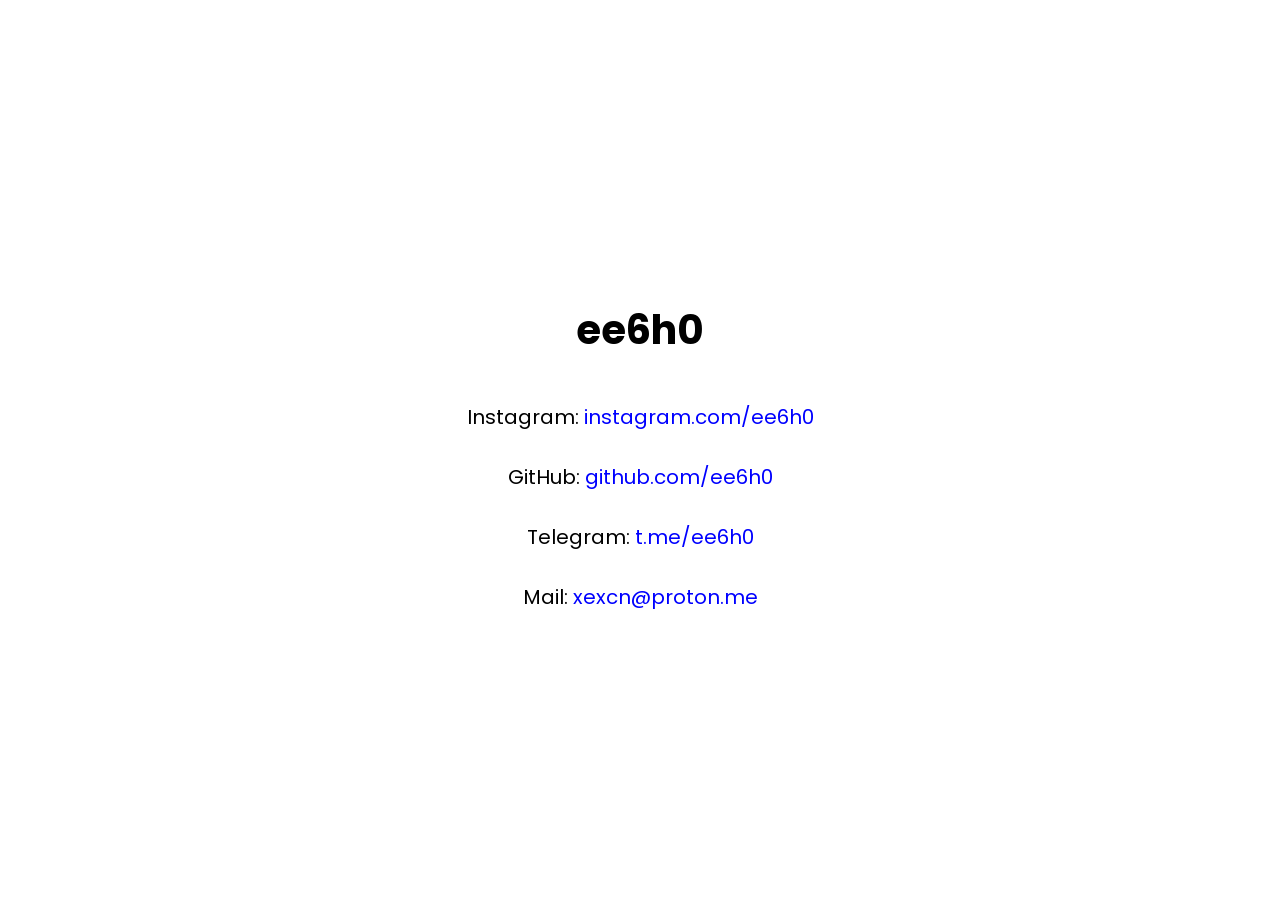
==== index.html @ d8435143 "Refactor index.html for improved structure and styling" ====
<!doctype html>
<html>
<head>
<meta charset="utf-8">
<meta name="viewport" content="width=device-width,initial-scale=1">
<title>ee6h0</title>
<link href="https://fonts.googleapis.com/css2?family=Poppins&display=swap" rel="stylesheet">
<style>
body{
margin:0;
height:100vh;
display:grid;
place-items:center;
text-align:center;
font:20px Poppins,sans-serif;
background:#fff;
color:#000
}
div{line-height:2}
a{color:#00f;text-decoration:none}
a:hover{text-decoration:underline}
</style>
</head>
<body>
<div>
<h1>ee6h0</h1>
<p>Instagram: <a href="https://instagram.com/ee6h0/">instagram.com/ee6h0</a></p>
<p>GitHub: <a href="https://github.com/ee6h0/">github.com/ee6h0</a></p>
<p>Telegram: <a href="https://t.me/ee6h0/">t.me/ee6h0</a></p>
<p>Mail: <a href="mailto:xexcn@proton.me">xexcn@proton.me</a></p>
</div>
</body>
</html>
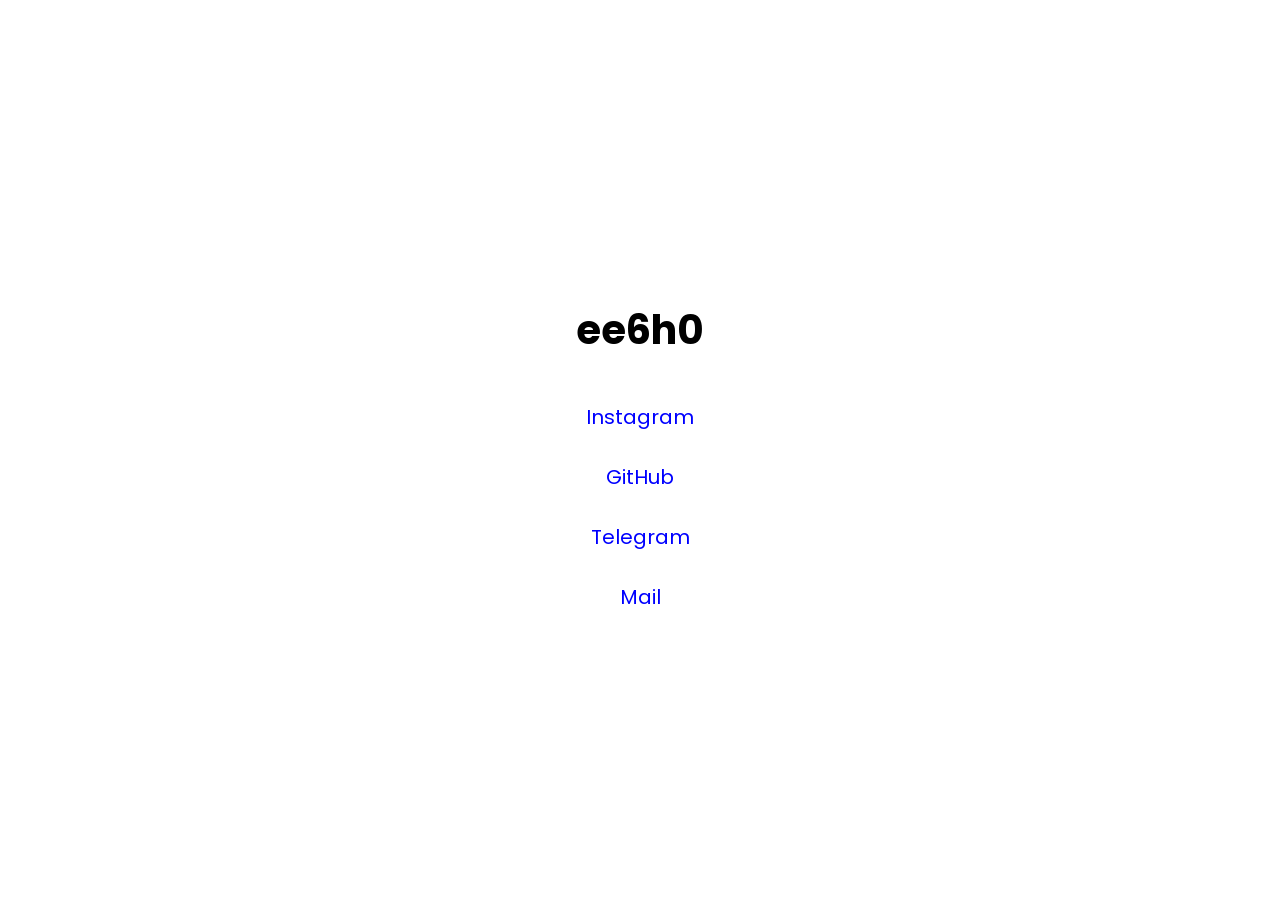
==== commit f2adc4d9: "Update index.html" ====
--- a/index.html
+++ b/index.html
@@ -1,33 +1 @@
-<!doctype html>
-<html>
-<head>
-<meta charset="utf-8">
-<meta name="viewport" content="width=device-width,initial-scale=1">
-<title>ee6h0</title>
-<link href="https://fonts.googleapis.com/css2?family=Poppins&display=swap" rel="stylesheet">
-<style>
-body{
-margin:0;
-height:100vh;
-display:grid;
-place-items:center;
-text-align:center;
-font:20px Poppins,sans-serif;
-background:#fff;
-color:#000
-}
-div{line-height:2}
-a{color:#00f;text-decoration:none}
-a:hover{text-decoration:underline}
-</style>
-</head>
-<body>
-<div>
-<h1>ee6h0</h1>
-<p>Instagram: <a href="https://instagram.com/ee6h0/">instagram.com/ee6h0</a></p>
-<p>GitHub: <a href="https://github.com/ee6h0/">github.com/ee6h0</a></p>
-<p>Telegram: <a href="https://t.me/ee6h0/">t.me/ee6h0</a></p>
-<p>Mail: <a href="mailto:xexcn@proton.me">xexcn@proton.me</a></p>
-</div>
-</body>
-</html>
+<!doctype html><html><head><meta charset=utf-8><meta name=viewport content="width=device-width,initial-scale=1"><title>ee6h0</title><link href="https://fonts.googleapis.com/css2?family=Poppins&display=swap" rel=stylesheet><style>body{margin:0;height:100vh;display:grid;place-items:center;text-align:center;font:20px Poppins,sans-serif}div{line-height:2}a{color:#00f;text-decoration:none}</style></head><body><div><h1>ee6h0</h1><p><a href=https://instagram.com/ee6h0/>Instagram</a></p><p><a href=https://github.com/ee6h0/>GitHub</a></p><p><a href=https://t.me/ee6h0/>Telegram</a></p><p><a href=mailto:xexcn@proton.me>Mail</a></p></div></body></html>
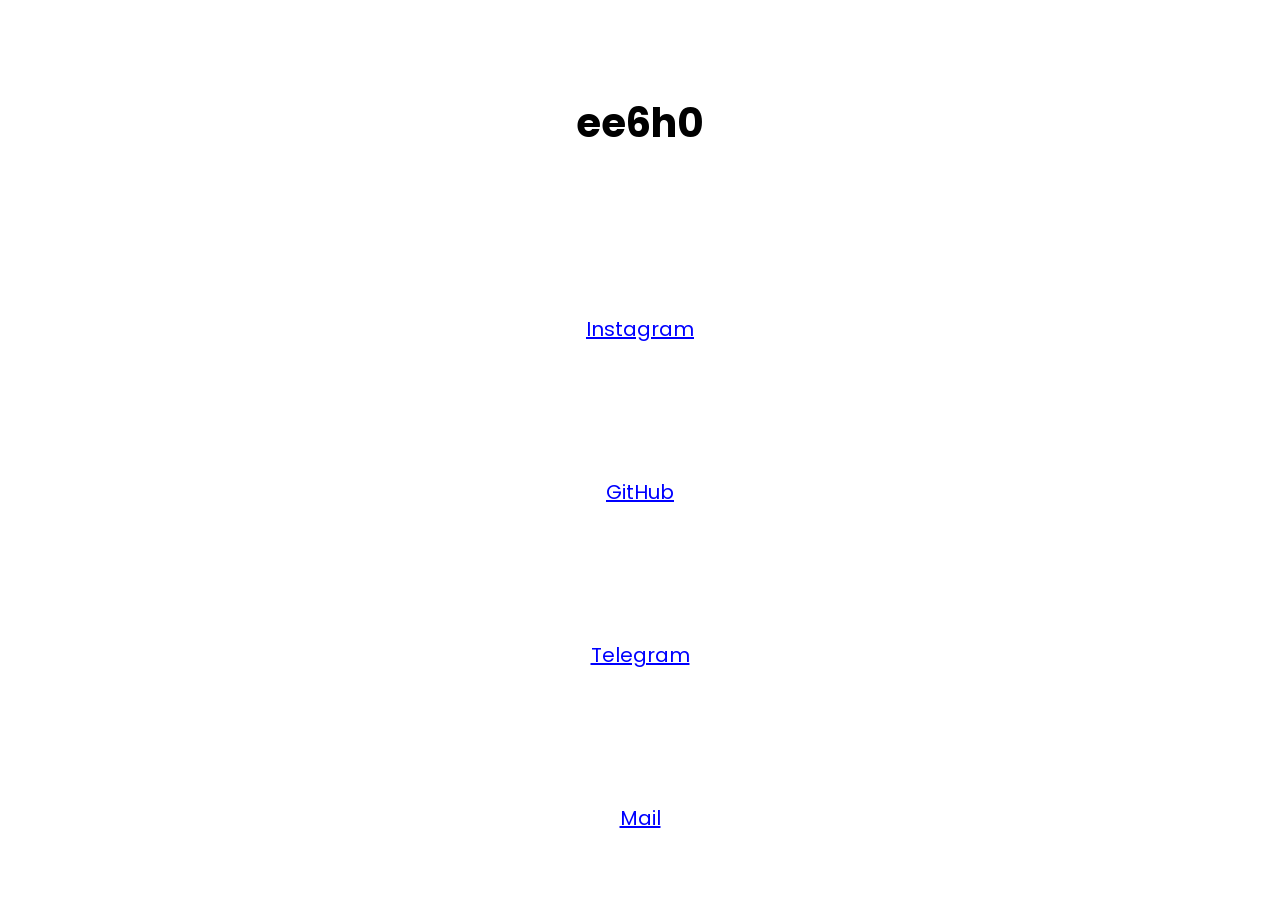
==== commit 9d72b869: "Refactor index.html structure and styling" ====
--- a/index.html
+++ b/index.html
@@ -1 +1 @@
-<!doctype html><html><head><meta charset=utf-8><meta name=viewport content="width=device-width,initial-scale=1"><title>ee6h0</title><link href="https://fonts.googleapis.com/css2?family=Poppins&display=swap" rel=stylesheet><style>body{margin:0;height:100vh;display:grid;place-items:center;text-align:center;font:20px Poppins,sans-serif}div{line-height:2}a{color:#00f;text-decoration:none}</style></head><body><div><h1>ee6h0</h1><p><a href=https://instagram.com/ee6h0/>Instagram</a></p><p><a href=https://github.com/ee6h0/>GitHub</a></p><p><a href=https://t.me/ee6h0/>Telegram</a></p><p><a href=mailto:xexcn@proton.me>Mail</a></p></div></body></html>
+<!doctype html><meta charset=utf-8><meta name=viewport content=width=device-width><link rel=stylesheet href=https://fonts.googleapis.com/css2?family=Poppins><style>body{margin:0;display:grid;place-items:center;height:100vh;font:20px Poppins;text-align:center}a{color:#00f;display:block}</style><h1>ee6h0</h1><a href=https://instagram.com/ee6h0/>Instagram</a><a href=https://github.com/ee6h0/>GitHub</a><a href=https://t.me/ee6h0/>Telegram</a><a href=mailto:xexcn@proton.me>Mail</a>
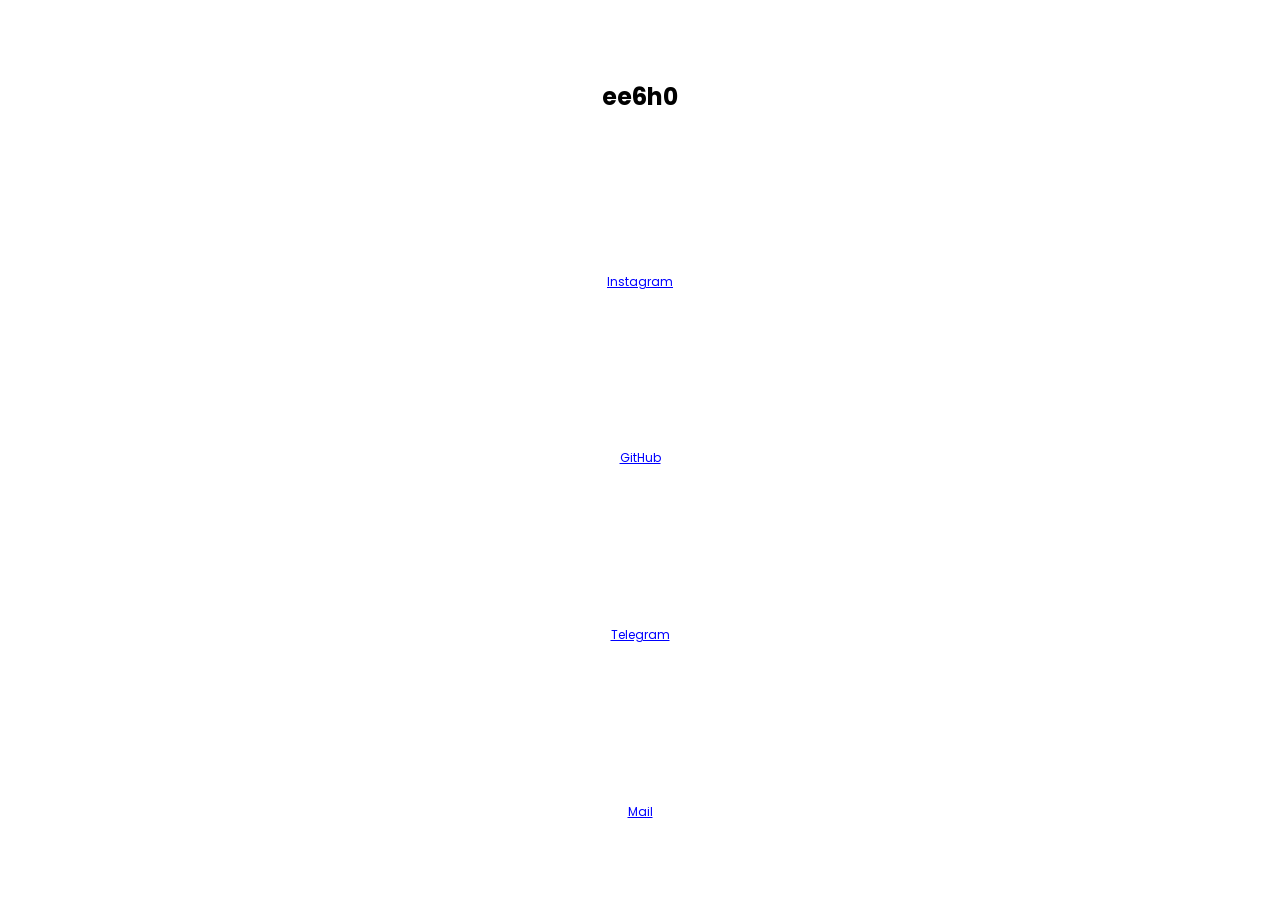
==== commit 0555ae58: "Update index.html" ====
--- a/index.html
+++ b/index.html
@@ -1 +1 @@
-<!doctype html><meta charset=utf-8><meta name=viewport content=width=device-width><link rel=stylesheet href=https://fonts.googleapis.com/css2?family=Poppins><style>body{margin:0;display:grid;place-items:center;height:100vh;font:20px Poppins;text-align:center}a{color:#00f;display:block}</style><h1>ee6h0</h1><a href=https://instagram.com/ee6h0/>Instagram</a><a href=https://github.com/ee6h0/>GitHub</a><a href=https://t.me/ee6h0/>Telegram</a><a href=mailto:xexcn@proton.me>Mail</a>
+<!doctype html><meta name=viewport content=width=device-width><link rel=stylesheet href=https://fonts.googleapis.com/css2?family=Poppins><style>body{margin:0;display:grid;place-items:center;height:100vh;font:12px Poppins;text-align:center}h1,p{margin:2px}a{color:#00f}</style><h1>ee6h0</h1><p><a href=https://instagram.com/ee6h0/>Instagram</a></p><p><a href=https://github.com/ee6h0/>GitHub</a></p><p><a href=https://t.me/ee6h0/>Telegram</a></p><p><a href=mailto:xexcn@proton.me>Mail</a>
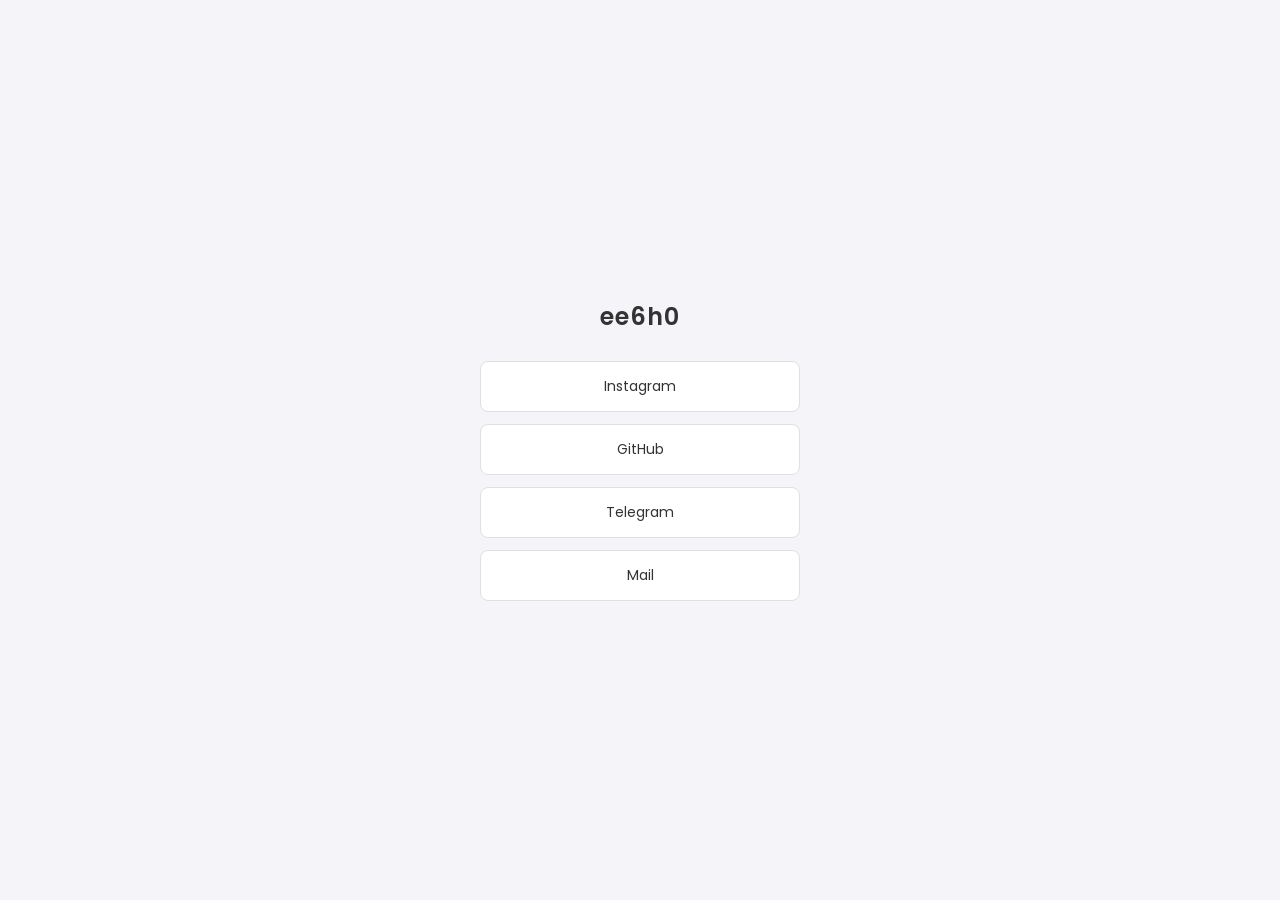
==== commit 7a54c8c8: "Update index.html" ====
--- a/index.html
+++ b/index.html
@@ -1 +1,97 @@
-<!doctype html><meta name=viewport content=width=device-width><link rel=stylesheet href=https://fonts.googleapis.com/css2?family=Poppins><style>body{margin:0;display:grid;place-items:center;height:100vh;font:12px Poppins;text-align:center}h1,p{margin:2px}a{color:#00f}</style><h1>ee6h0</h1><p><a href=https://instagram.com/ee6h0/>Instagram</a></p><p><a href=https://github.com/ee6h0/>GitHub</a></p><p><a href=https://t.me/ee6h0/>Telegram</a></p><p><a href=mailto:xexcn@proton.me>Mail</a>
+<!doctype html>
+<html lang="en">
+<head>
+  <meta charset="UTF-8">
+  <meta name="viewport" content="width=device-width, initial-scale=1">
+  <title>ee6h0</title>
+  <link rel="stylesheet" href="https://fonts.googleapis.com/css2?family=Poppins:wght@400;600&display=swap">
+  <style>
+    /* CSS Variables for easy color management */
+    :root {
+      --bg-color: #f4f4f9;
+      --text-color: #333333;
+      --card-bg: #ffffff;
+      --border-color: #e0e0e0;
+      --hover-bg: #0056b3;
+      --hover-text: #ffffff;
+    }
+
+    /* Automatic Dark Mode */
+    @media (prefers-color-scheme: dark) {
+      :root {
+        --bg-color: #121212;
+        --text-color: #eaeaea;
+        --card-bg: #1e1e1e;
+        --border-color: #333333;
+        --hover-bg: #4da3ff;
+        --hover-text: #121212;
+      }
+    }
+
+    body {
+      margin: 0;
+      display: grid;
+      place-items: center;
+      min-height: 100vh;
+      font-family: 'Poppins', sans-serif;
+      background-color: var(--bg-color);
+      color: var(--text-color);
+      text-align: center;
+      transition: background-color 0.3s, color 0.3s;
+    }
+
+    /* Container to keep buttons a consistent width */
+    .link-container {
+      display: flex;
+      flex-direction: column;
+      gap: 12px;
+      width: 100%;
+      max-width: 320px;
+      padding: 20px;
+    }
+
+    h1 {
+      margin: 0 0 15px 0;
+      font-weight: 600;
+      font-size: 24px;
+      letter-spacing: 1px;
+    }
+
+    /* Styling the links as buttons */
+    a {
+      display: block;
+      padding: 14px 20px;
+      text-decoration: none;
+      color: var(--text-color);
+      background-color: var(--card-bg);
+      border: 1px solid var(--border-color);
+      border-radius: 8px; /* Rounded corners */
+      font-weight: 400;
+      font-size: 14px;
+      transition: all 0.2s ease-in-out;
+    }
+
+    /* Hover and Focus Effects */
+    a:hover, a:focus {
+      background-color: var(--hover-bg);
+      color: var(--hover-text);
+      border-color: var(--hover-bg);
+      transform: translateY(-2px); /* Slight lift effect */
+      box-shadow: 0 4px 10px rgba(0, 0, 0, 0.15);
+      outline: none;
+    }
+  </style>
+</head>
+<body>
+
+  <div class="link-container">
+    <h1>ee6h0</h1>
+    <!-- target="_blank" opens links in a new tab -->
+    <a href="https://instagram.com/ee6h0/" target="_blank" rel="noopener noreferrer">Instagram</a>
+    <a href="https://github.com/ee6h0/" target="_blank" rel="noopener noreferrer">GitHub</a>
+    <a href="https://t.me/ee6h0/" target="_blank" rel="noopener noreferrer">Telegram</a>
+    <a href="mailto:xexcn@proton.me">Mail</a>
+  </div>
+
+</body>
+</html>
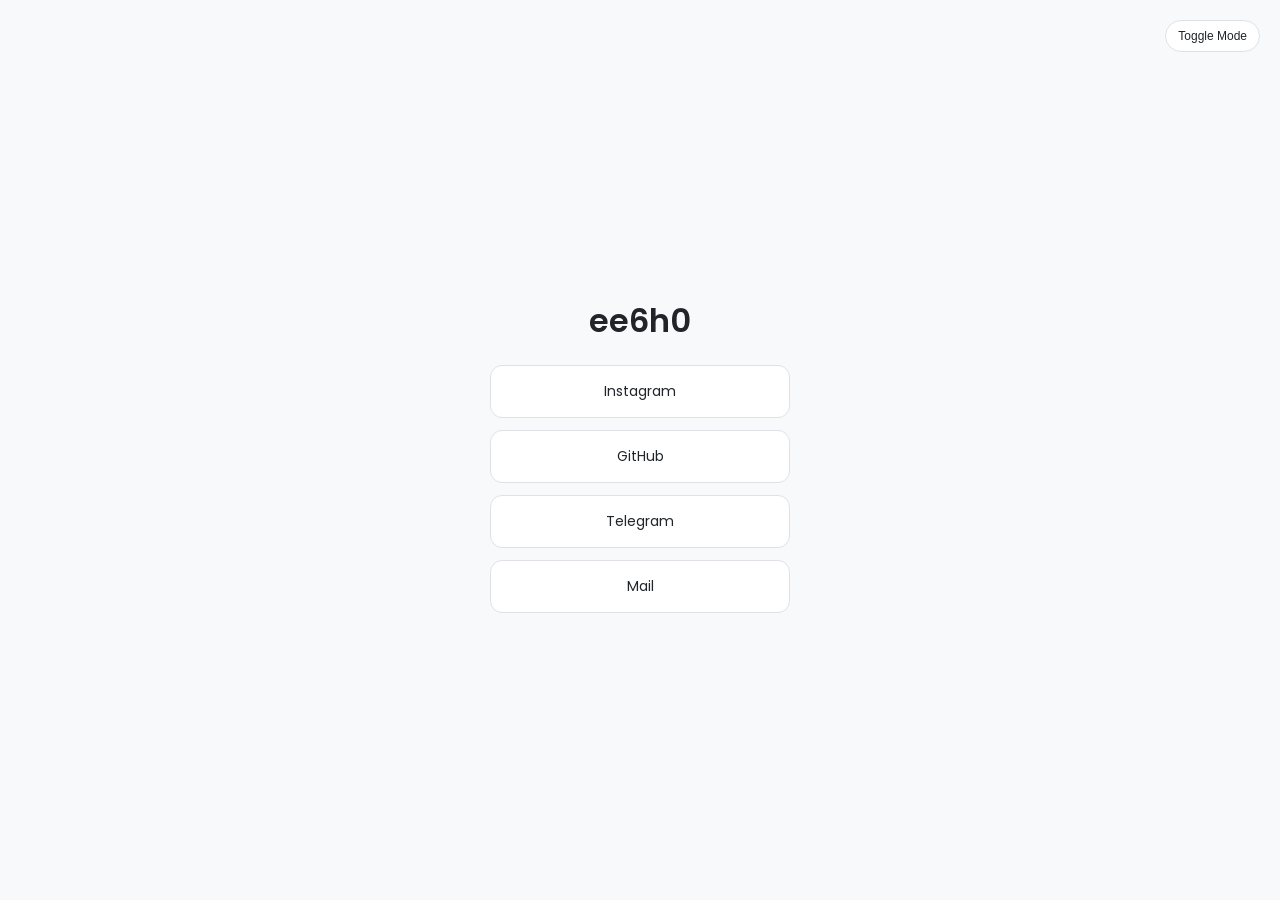
==== commit 16458c5b: "Update index.html" ====
--- a/index.html
+++ b/index.html
@@ -1,97 +1,101 @@
 <!doctype html>
 <html lang="en">
 <head>
-  <meta charset="UTF-8">
-  <meta name="viewport" content="width=device-width, initial-scale=1">
-  <title>ee6h0</title>
-  <link rel="stylesheet" href="https://fonts.googleapis.com/css2?family=Poppins:wght@400;600&display=swap">
-  <style>
-    /* CSS Variables for easy color management */
-    :root {
-      --bg-color: #f4f4f9;
-      --text-color: #333333;
-      --card-bg: #ffffff;
-      --border-color: #e0e0e0;
-      --hover-bg: #0056b3;
-      --hover-text: #ffffff;
-    }
+    <meta charset="UTF-8">
+    <meta name="viewport" content="width=device-width, initial-scale=1">
+    <title>ee6h0</title>
+    <link rel="stylesheet" href="https://fonts.googleapis.com/css2?family=Poppins:wght@400;600&display=swap">
+    <style>
+        :root {
+            --bg: #f8f9fa;
+            --text: #212529;
+            --btn-bg: #ffffff;
+            --border: #dee2e6;
+            --accent: #007bff;
+        }
 
-    /* Automatic Dark Mode */
-    @media (prefers-color-scheme: dark) {
-      :root {
-        --bg-color: #121212;
-        --text-color: #eaeaea;
-        --card-bg: #1e1e1e;
-        --border-color: #333333;
-        --hover-bg: #4da3ff;
-        --hover-text: #121212;
-      }
-    }
+        /* This class will be toggled by JavaScript */
+        .dark-mode {
+            --bg: #121212;
+            --text: #f8f9fa;
+            --btn-bg: #1e1e1e;
+            --border: #333333;
+            --accent: #4da3ff;
+        }
 
-    body {
-      margin: 0;
-      display: grid;
-      place-items: center;
-      min-height: 100vh;
-      font-family: 'Poppins', sans-serif;
-      background-color: var(--bg-color);
-      color: var(--text-color);
-      text-align: center;
-      transition: background-color 0.3s, color 0.3s;
-    }
+        body {
+            margin: 0;
+            display: grid;
+            place-items: center;
+            height: 100vh;
+            font-family: 'Poppins', sans-serif;
+            background-color: var(--bg);
+            color: var(--text);
+            transition: 0.3s;
+        }
 
-    /* Container to keep buttons a consistent width */
-    .link-container {
-      display: flex;
-      flex-direction: column;
-      gap: 12px;
-      width: 100%;
-      max-width: 320px;
-      padding: 20px;
-    }
+        .container {
+            width: 100%;
+            max-width: 300px;
+            text-align: center;
+            padding: 20px;
+        }
 
-    h1 {
-      margin: 0 0 15px 0;
-      font-weight: 600;
-      font-size: 24px;
-      letter-spacing: 1px;
-    }
+        h1 { margin-bottom: 20px; font-weight: 600; }
 
-    /* Styling the links as buttons */
-    a {
-      display: block;
-      padding: 14px 20px;
-      text-decoration: none;
-      color: var(--text-color);
-      background-color: var(--card-bg);
-      border: 1px solid var(--border-color);
-      border-radius: 8px; /* Rounded corners */
-      font-weight: 400;
-      font-size: 14px;
-      transition: all 0.2s ease-in-out;
-    }
+        a {
+            display: block;
+            margin-bottom: 12px;
+            padding: 15px;
+            text-decoration: none;
+            color: var(--text);
+            background: var(--btn-bg);
+            border: 1px solid var(--border);
+            border-radius: 12px;
+            transition: 0.2s;
+            font-size: 14px;
+        }
 
-    /* Hover and Focus Effects */
-    a:hover, a:focus {
-      background-color: var(--hover-bg);
-      color: var(--hover-text);
-      border-color: var(--hover-bg);
-      transform: translateY(-2px); /* Slight lift effect */
-      box-shadow: 0 4px 10px rgba(0, 0, 0, 0.15);
-      outline: none;
-    }
-  </style>
+        a:hover {
+            border-color: var(--accent);
+            transform: scale(1.02);
+            background: var(--accent);
+            color: white;
+        }
+
+        /* Toggle Button Style */
+        #theme-toggle {
+            position: fixed;
+            top: 20px;
+            right: 20px;
+            background: var(--btn-bg);
+            border: 1px solid var(--border);
+            color: var(--text);
+            padding: 8px 12px;
+            border-radius: 50px;
+            cursor: pointer;
+            font-size: 12px;
+        }
+    </style>
 </head>
 <body>
 
-  <div class="link-container">
-    <h1>ee6h0</h1>
-    <!-- target="_blank" opens links in a new tab -->
-    <a href="https://instagram.com/ee6h0/" target="_blank" rel="noopener noreferrer">Instagram</a>
-    <a href="https://github.com/ee6h0/" target="_blank" rel="noopener noreferrer">GitHub</a>
-    <a href="https://t.me/ee6h0/" target="_blank" rel="noopener noreferrer">Telegram</a>
-    <a href="mailto:xexcn@proton.me">Mail</a>
-  </div>
+    <button id="theme-toggle">Toggle Mode</button>
+
+    <div class="container">
+        <h1>ee6h0</h1>
+        <a href="https://instagram.com/ee6h0/" target="_blank">Instagram</a>
+        <a href="https://github.com/ee6h0/" target="_blank">GitHub</a>
+        <a href="https://t.me/ee6h0/" target="_blank">Telegram</a>
+        <a href="mailto:xexcn@proton.me">Mail</a>
+    </div>
+
+    <script>
+        const btn = document.getElementById('theme-toggle');
+        btn.addEventListener('click', () => {
+            document.body.classList.toggle('dark-mode');
+        });
+    </script>
 
 </body>
 </html>
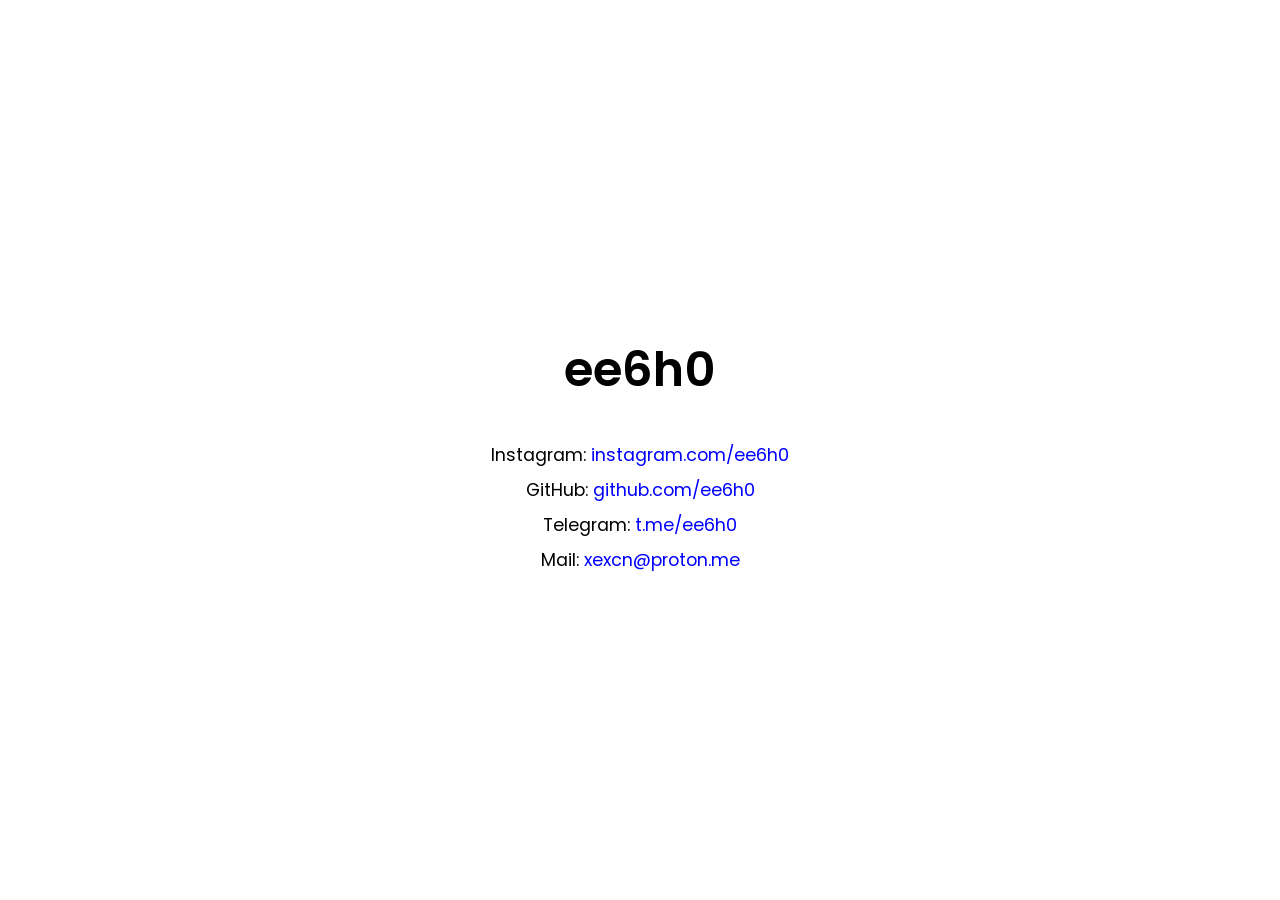
==== commit 9c7aedb1: "Update index.html" ====
--- a/index.html
+++ b/index.html
@@ -1,101 +1,87 @@
-<!doctype html>
+<!DOCTYPE html>
 <html lang="en">
 <head>
-    <meta charset="UTF-8">
-    <meta name="viewport" content="width=device-width, initial-scale=1">
-    <title>ee6h0</title>
-    <link rel="stylesheet" href="https://fonts.googleapis.com/css2?family=Poppins:wght@400;600&display=swap">
-    <style>
-        :root {
-            --bg: #f8f9fa;
-            --text: #212529;
-            --btn-bg: #ffffff;
-            --border: #dee2e6;
-            --accent: #007bff;
-        }
+  <meta charset="UTF-8" />
+  <meta name="viewport" content="width=device-width, initial-scale=1.0" />
+  <title>ee6h0</title>
 
-        /* This class will be toggled by JavaScript */
-        .dark-mode {
-            --bg: #121212;
-            --text: #f8f9fa;
-            --btn-bg: #1e1e1e;
-            --border: #333333;
-            --accent: #4da3ff;
-        }
+  <link rel="preconnect" href="https://fonts.googleapis.com">
+  <link rel="preconnect" href="https://fonts.gstatic.com" crossorigin>
+  <link href="https://fonts.googleapis.com/css2?family=Poppins:wght@400;600&display=swap" rel="stylesheet">
 
-        body {
-            margin: 0;
-            display: grid;
-            place-items: center;
-            height: 100vh;
-            font-family: 'Poppins', sans-serif;
-            background-color: var(--bg);
-            color: var(--text);
-            transition: 0.3s;
-        }
+  <style>
+    * {
+      margin: 0;
+      padding: 0;
+      box-sizing: border-box;
+    }
 
-        .container {
-            width: 100%;
-            max-width: 300px;
-            text-align: center;
-            padding: 20px;
-        }
+    body {
+      background: white;
+      color: black;
+      font-family: 'Poppins', sans-serif;
+      height: 100vh;
+      display: flex;
+      justify-content: center;
+      align-items: center;
+      text-align: center;
+    }
 
-        h1 { margin-bottom: 20px; font-weight: 600; }
+    .container {
+      line-height: 2;
+    }
 
-        a {
-            display: block;
-            margin-bottom: 12px;
-            padding: 15px;
-            text-decoration: none;
-            color: var(--text);
-            background: var(--btn-bg);
-            border: 1px solid var(--border);
-            border-radius: 12px;
-            transition: 0.2s;
-            font-size: 14px;
-        }
+    h1 {
+      font-size: 3rem;
+      font-weight: 600;
+      margin-bottom: 20px;
+    }
 
-        a:hover {
-            border-color: var(--accent);
-            transform: scale(1.02);
-            background: var(--accent);
-            color: white;
-        }
+    a {
+      color: blue;
+      text-decoration: none;
+    }
 
-        /* Toggle Button Style */
-        #theme-toggle {
-            position: fixed;
-            top: 20px;
-            right: 20px;
-            background: var(--btn-bg);
-            border: 1px solid var(--border);
-            color: var(--text);
-            padding: 8px 12px;
-            border-radius: 50px;
-            cursor: pointer;
-            font-size: 12px;
-        }
-    </style>
+    a:hover {
+      text-decoration: underline;
+    }
+
+    p {
+      font-size: 1.1rem;
+    }
+  </style>
 </head>
 <body>
+  <div class="container">
+    <h1>ee6h0</h1>
 
-    <button id="theme-toggle">Toggle Mode</button>
+    <p>
+      Instagram:
+      <a href="https://instagram.com/ee6h0/" target="_blank">
+        instagram.com/ee6h0
+      </a>
+    </p>
 
-    <div class="container">
-        <h1>ee6h0</h1>
-        <a href="https://instagram.com/ee6h0/" target="_blank">Instagram</a>
-        <a href="https://github.com/ee6h0/" target="_blank">GitHub</a>
-        <a href="https://t.me/ee6h0/" target="_blank">Telegram</a>
-        <a href="mailto:xexcn@proton.me">Mail</a>
-    </div>
+    <p>
+      GitHub:
+      <a href="https://github.com/ee6h0/" target="_blank">
+        github.com/ee6h0
+      </a>
+    </p>
 
-    <script>
-        const btn = document.getElementById('theme-toggle');
-        btn.addEventListener('click', () => {
-            document.body.classList.toggle('dark-mode');
-        });
-    </script>
+    <p>
+      Telegram:
+      <a href="https://t.me/ee6h0/" target="_blank">
+        t.me/ee6h0
+      </a>
+    </p>
 
+    <p>
+      Mail:
+      <a href="mailto:xexcn@proton.me">
+        xexcn@proton.me
+      </a>
+    </p>
+  </div>
 </body>
 </html>
